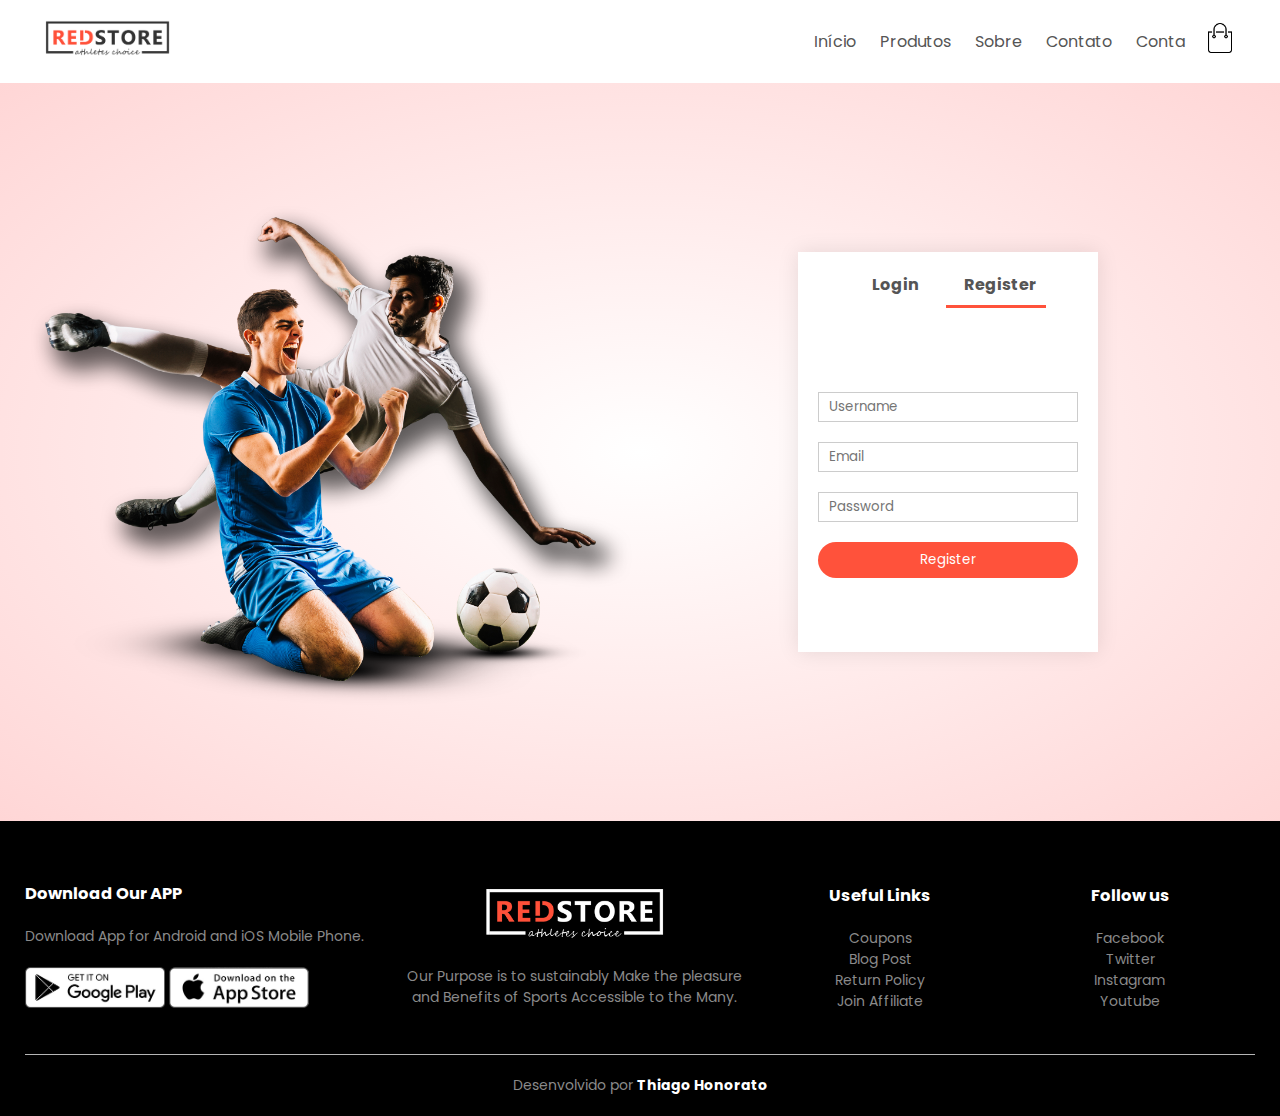
==== account.html @ 4015b4ad "Criação da página de login e correção dos menus" ====
<!DOCTYPE html>
<html lang="pt-br">

<head>
    <meta charset="UTF-8">
    <meta http-equiv="X-UA-Compatible" content="IE=edge">
    <meta name="viewport" content="width=device-width, initial-scale=1.0">
    <title>All Products - RedStore</title>
    <link rel="stylesheet" href="style.css">
    <link rel="stylesheet" href="https://cdnjs.cloudflare.com/ajax/libs/font-awesome/6.3.0/css/all.min.css">
</head>

<body>
    <div class="container">
        <div class="navbar">
            <div class="logo">
                <a href="index.html"><img src="images/logo.png" width="125px" alt="logo"></a>
            </div>
            <nav>
                <ul id="menu-itens">
                    <li><a href="index.html">Início</a></li>
                    <li><a href="products.html">Produtos</a></li>
                    <li><a href="">Sobre</a></li>
                    <li><a href="">Contato</a></li>
                    <li><a href="account.html">Conta</a></li>
                </ul>
            </nav>
            <a href="cart.html"><img src="images/cart.png" alt="Carrinho de compra" width="30px" height="30px"></a>
            <img src="images/menu.png" class="menu-icon" alt="menu" onclick="menuToggle()">
        </div>
    </div>
    <!-- account page -->
    <div class="account-page">
        <div class="container">
            <div class="row">
                <div class="col-2">
                    <img src="images/image1.png" width="100%">
                </div>
                <div class="col-2">
                    <div class="form-container">
                        <div class="form-btn">
                            <span onclick="login()">Login</span>
                            <span onclick="register()">Register</span>
                            <hr id="Indicator">
                        </div>
                        <form id="LoginForm">
                            <input type="text" placeholder="Username">
                            <input type="password" placeholder="Password">
                            <button type="submit" class="btn">Login</button>
                            <a href="">Forgot password</a>
                        </form>
                        <form id="RegForm">
                            <input type="text" placeholder="Username">
                            <input type="email" placeholder="Email">
                            <input type="password" placeholder="Password">
                            <button type="submit" class="btn">Register</button>
                        </form>
                    </div>
                </div>
            </div>
        </div>
    </div>


    <!-- footer -->
    <footer>
        <div class="container">
            <div class="row">
                <div class="footer-col-1">
                    <h3>Download Our APP</h3>
                    <p>Download App for Android and iOS Mobile Phone.</p>
                    <div class="app-logo">
                        <img src="images/play-store.png" alt="">
                        <img src="images/app-store.png" alt="">
                    </div>
                </div>
                <div class="footer-col-2">
                    <img src="images/logo-white.png" alt="">
                    <p>Our Purpose is to sustainably Make the pleasure and Benefits of Sports Accessible to the Many.
                    </p>
                </div>
                <div class="footer-col-3">
                    <h3>Useful Links</h3>
                    <ul>
                        <li>Coupons</li>
                        <li>Blog Post</li>
                        <li>Return Policy</li>
                        <li>Join Affiliate</li>
                    </ul>
                </div>
                <div class="footer-col-4">
                    <h3>Follow us</h3>
                    <ul>
                        <li>Facebook</li>
                        <li>Twitter</li>
                        <li>Instagram</li>
                        <li>Youtube</li>
                    </ul>
                </div>
            </div>
            <hr>
            <p class="copyright">Desenvolvido por <a href="https://www.linkedin.com/in/honoratothiago/">Thiago
                    Honorato</a></p>
        </div>
    </footer>
    <script>
        /*---- js for toggle Form ---- */
        var LoginForm = document.getElementById("LoginForm")
        var RegForm = document.getElementById("RegForm")
        var Indicator = document.getElementById("Indicator")

        function register() {
            RegForm.style.transform = "translateX(0px)"
            LoginForm.style.transform = "translateX(0px)"
            Indicator.style.transform = "translateX(100px)"
        }
        function login() {
            RegForm.style.transform = "translateX(300px)"
            LoginForm.style.transform = "translateX(300px)"
            Indicator.style.transform = "translateX(0px)"
        }
    </script>
    <script src="script.js"></script>
</body>

</html>
---- style.css ----
@import url('https://fonts.googleapis.com/css2?family=Poppins:wght@400;500;600&display=swap');

*{
  margin: 0;
  padding: 0;
  box-sizing: border-box;
  font-family: 'Poppins', sans-serif;
}
.navbar {
    display: flex;
    align-items: center;
    padding: 20px;
}
nav {
    flex: 1;
    text-align: right;
}
nav ul {
    display: inline-block;
    list-style-type: none;
}
nav ul li {
    display: inline-block;
    margin-right: 20px;
}
a {
    text-decoration: none;
    color: #555;
}
p {
    color: #555;
}
.container {
    max-width: 1300px;
    margin: auto;
    padding-left: 25px;
    padding-right: 25px;
}
.row {
    display: flex;
    align-items: center;
    flex-wrap: wrap;
    justify-content: space-around;
}
.col-2 {
    flex-basis: 50%;
    min-width: 300px;
}
.col-2 img {
    max-width: 100%;
    padding: 50px 0;
}
.col-2 h1 {
    font-size: 50px;
    line-height: 60px;
    margin: 25px 0;
}
.btn {
    display: inline-block;
    background: #ff523b;
    color: #fff;
    padding: 8px 30px;
    margin: 30px 0;
    border-radius: 30px;
    transition: background 0.5s;
}
.btn:hover {
    background: #563434;
}
.header {
    background: radial-gradient(#fff, #ffd6d6);
}
.header .row {
    margin-top: 70px;
}
.categories {
    margin: 70px 0; 
}
.col-3 {
    flex-basis: 30%;
    min-width: 250px;
    margin-bottom: 30px;
}
.col-3 img {
    width: 100%;
}
.small-container {
    max-width: 1080px;
    margin: auto;
    padding-left: 25px;
    padding-right: 25px;
}
.col-4 {
    flex-basis: 25%;
    padding: 10px;
    min-width: 200px;
    margin-bottom: 50px;
    transition: transform 0.5s;
}
.col-4 img {
    width: 100%;
}
.title {
    text-align: center;
    margin: 0 auto 80px;
    position: relative;
    line-height: 60px;
    color: #555;
}
.title::after{
    content: '';
    background: #ff523b;
    width: 80px;
    height: 5px;
    border-radius: 5px;
    position: absolute;
    bottom: 0;
    left: 50%;
    transform: translateX(-50%);
}
h4{
    color: #555;
    font-weight: 500;
}
.col-4 p {
    font-size: 14px;
}
.rating .fa, .fa-star-half-stroke, .fa-regular {
    color: #ff523b;
}
.col-4:hover{
    transform: translateY(-5px);
}
/* ---- Offer ---- */
.offer{
    background: radial-gradient(#fff, #ffd6d6);
    margin-top: 80px;
    padding: 30px 0;
}
.col-2 .offer-img {
    padding: 50px;
}
small {
    color: #555;
}
/* ---- testimonial ---- */
.testimonial{
    padding-top: 100px;
}
.testimonial .col-3 {
    text-align: center;
    padding: 40px 20px;
    box-shadow: 0 0 20px 0px rgba(0, 0, 0, 0.1);
    cursor: pointer;
    transition: transform 0.5s;
}
.testimonial .col-3 img {
    width: 50px;
    margin-top: 20px;
    border-radius: 50%;
}
.testimonial .col-3:hover {
    transform: translateY(-10px);
}
.fa.fa-quote-left {
    font-size: 34px;
    color: #ff523b;
}
.col-3 p {
    font-size: 12px;
    margin: 12px 0;
    color: #777;
}
.testimonial .col-3 h3 {
    font-weight: 600;
    color: #555;
    font-size: 16px;
}
/*-- brands --*/
.brands {
    margin: 100px auto;
}
.col-5 {
    width: 160px;
}
.col-5 img {
    width: 100%;
    cursor: pointer;
    filter: grayscale(100%);
}
.col-5 img:hover{
    filter: grayscale(0);
}
/*-- footer --*/
footer {
    background: #000;
    color: #8a8a8a;
    font-size: 14px;
    padding: 60px 0 20px;
}
footer p {
    color: #8a8a8a;
}
footer h3 {
    color: #fff;
    margin-bottom: 20px;
}
.footer-col-1, .footer-col-2, .footer-col-3, .footer-col-4 {
    min-width: 250px;
    margin-bottom: 20px;
}
.footer-col-1 {
    flex-basis: 30%;
}
.footer-col-2 {
    flex: 1;
    text-align: center;
}
.footer-col-2 img {
    width: 180px;
    margin-bottom: 20px;
}
.footer-col-3,.footer-col-4 {
    flex-basis: 12%;
    text-align: center;
}
ul{
    list-style-type: none;
}
.app-logo {
    margin-top: 20px;
}
.app-logo img {
    width: 140px;
}
footer hr {
    border: none;
    background: #b5b5b5;
    height: 1px;
    margin: 20px 0;
}
footer a {
    color: white;
    font-weight: bolder;
    text-decoration: none;
}
footer a:hover{
    color: #ff523b;
}
.copyright {
    text-align: center;
}
.menu-icon {
    width: 28px;
    margin-left: 30px;
    display: none;
}
/* -- all products page -- */
.row-2 {
    justify-content: space-between;
    margin: 100px auto 50px;
}
select {
    border: 1px solid #ff523b;
    padding: 5px;
}
select:focus {
    outline: none;
}
.page-btn {
    margin: 0 auto 80px;
}
.page-btn span {
    display: inline-block;
    border: 1px solid #ff523b;
    margin-left: 10px;
    width: 40px;
    height: 40px;
    text-align: center;
    line-height: 40px;
    cursor: pointer;
}
.page-btn span:hover {
    background: #ff523b;
    color: #fff;
}
/* --- Single product details  ---*/
.single-product{
    margin-top: 80px;
}
.single-product .col-2 img {
    padding: 0;
}
.single-product .col-2 {
    padding: 20px;
}
.single-product h4 {
    margin: 20px 0;
    font-size: 22px;
    font-weight: bold;
}
.single-product select {
    display: block;
    padding: 10px;
    margin-top: 20px;
}
.single-product input {
    width: 50px;
    height: 40px;
    padding-left: 10px;
    font-size: 20px;
    margin-right: 10px;
    border: 1px solid #ff523b;
}
input:focus {
    outline: none;
}
.single-product .fa {
    color: #ff523b;
    margin-left: 10px;
}
.small-img-row {
    display: flex;
    justify-content: space-between;
}
.small-img-col {
    flex: 24%;
    cursor: pointer;
}

/*-- cart items details */
.cart-page {
    margin: 80px auto;
}
table {
    width: 100%;
    border-collapse: collapse;
}
.cart-info {
    display: flex;
    flex-wrap: wrap;
}
th {
    text-align: left;
    padding: 5px;
    color: #fff;
    background: #ff523b;
    font-weight: normal;
}
td {
    padding: 10px 5px;
}
td input {
    width: 40px;
    height: 30px;
    padding: 5px;
}
td a {
    color: #ff523b;
    font-size: 12px;
}
td img {
    width: 80px;
    height: 80px;
    margin-right: 10px;
}
.total-price {
    display: flex;
    justify-content: flex-end;
}
.total-price table {
    border-top: 3px solid #ff523b;
    width: 100%;
    max-width: 400px;
}
td:last-child {
    text-align: right;
}
th:last-child {
    text-align: right;
}

/* --- account-page--- */
.account-page {
    padding: 50px 0;
    background: radial-gradient(#fff, #ffd6d6);
}
.form-container {
    background: #fff;
    width: 300px;
    height: 400px;
    position: relative;
    text-align: center;
    padding: 20px 0;
    margin: auto;
    box-shadow: 0 0 20px 0px rgba(0, 0, 0, 0.1);
    overflow: hidden;
}
.form-container span {
    font-weight: bold;
    padding: 0 10px;
    color: #555;
    cursor: pointer;
    width: 100px;
    display: inline-block;
}
.form-btn {
    display: inline-block;
}
.form-container form {
    max-width: 300px;
    padding: 0 20px;
    position: absolute;
    top: 130px;
    transition: transform 1s;
}
form input {
    width: 100%;
    height: 30px;
    margin: 10px 0;
    padding: 0 10px;
    border: 1px solid #ccc;
}
form .btn {
    width: 100%;
    border: none;
    cursor: pointer;
    margin: 10px 0;
}
form .btn:focus {
    outline: none;
}
#LoginForm {
    left: -300px;
}
#RegForm {
    left: 0px;
}
form a {
    font-size: 12px;
}
#Indicator {
    width: 100px;
    border: none;
    background: #ff523b;
    height: 3px;
    margin-top: 8px;
    transform: translateX(100px);
    transition: transform 1s;
}
/* -- media query for menu --*/

@media only screen and (max-width: 800px) {
    nav ul {
        position: absolute;
        top: 70px;
        left: 0;
        background: #333;
        width: 100%;
        overflow: hidden;
        transition: max-height 0.5s;
    }
    nav ul li {
        display: block;
        margin-right: 50px;
        margin-top: 10px;
        margin-bottom: 10px;
    }
    nav ul li a {
        color: #fff;
    }
    .menu-icon {
        display: block;
        cursor: pointer;
    }
}

/* -- media query for less than 600 screen size -- */ 
@media only screen and (max-width: 600px) {
    .row {
        text-align: center;
    }
    .col-2, .col-3, .col-4 {
        flex-basis: 100%;
    }
    .single-product .row {
        text-align: left;
    }
    .single-product .col-2 {
        padding: 20px 0;
    }
    .single-product h1 {
        font-size: 26px;
        line-height: 26px;
    }
    .cart-info p {
        display: none;
    }
}
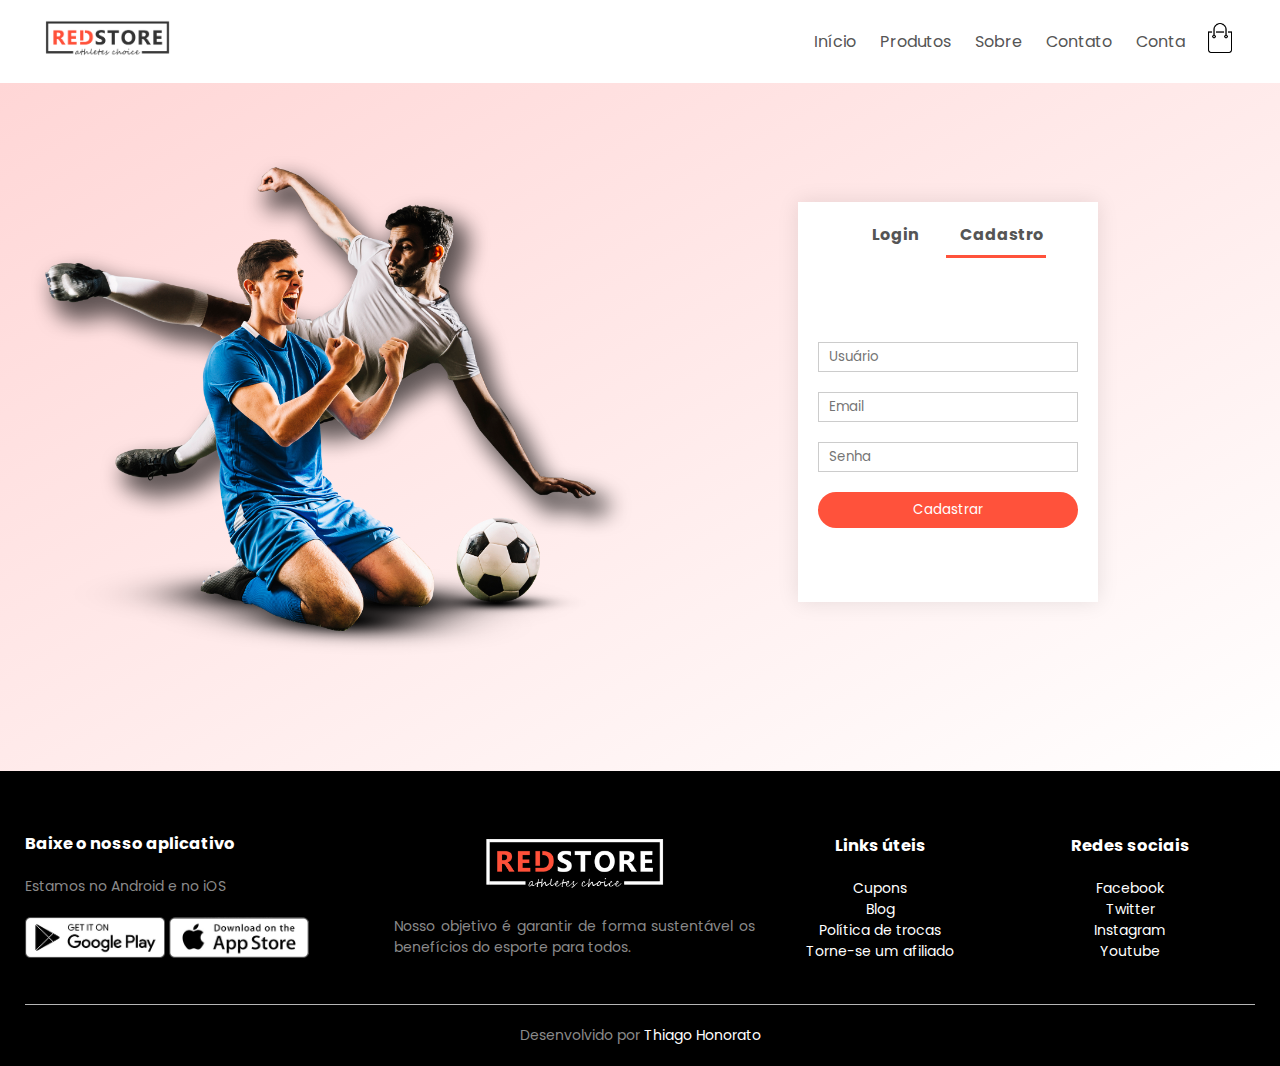
==== commit f9fca255: "Finalização do projeto" ====
--- a/account.html
+++ b/account.html
@@ -40,20 +40,20 @@
                     <div class="form-container">
                         <div class="form-btn">
                             <span onclick="login()">Login</span>
-                            <span onclick="register()">Register</span>
+                            <span onclick="register()">Cadastro</span>
                             <hr id="Indicator">
                         </div>
                         <form id="LoginForm">
-                            <input type="text" placeholder="Username">
-                            <input type="password" placeholder="Password">
+                            <input type="text" placeholder="Usuário">
+                            <input type="password" placeholder="Senha">
                             <button type="submit" class="btn">Login</button>
-                            <a href="">Forgot password</a>
+                            <a href="">Esqueceu a senha?</a>
                         </form>
                         <form id="RegForm">
-                            <input type="text" placeholder="Username">
+                            <input type="text" placeholder="Usuário">
                             <input type="email" placeholder="Email">
-                            <input type="password" placeholder="Password">
-                            <button type="submit" class="btn">Register</button>
+                            <input type="password" placeholder="Senha">
+                            <button type="submit" class="btn">Cadastrar</button>
                         </form>
                     </div>
                 </div>
@@ -67,8 +67,8 @@
         <div class="container">
             <div class="row">
                 <div class="footer-col-1">
-                    <h3>Download Our APP</h3>
-                    <p>Download App for Android and iOS Mobile Phone.</p>
+                    <h3>Baixe o nosso aplicativo</h3>
+                    <p>Estamos no Android e no iOS</p>
                     <div class="app-logo">
                         <img src="images/play-store.png" alt="">
                         <img src="images/app-store.png" alt="">
@@ -76,25 +76,24 @@
                 </div>
                 <div class="footer-col-2">
                     <img src="images/logo-white.png" alt="">
-                    <p>Our Purpose is to sustainably Make the pleasure and Benefits of Sports Accessible to the Many.
-                    </p>
+                    <p>Nosso objetivo é garantir de forma sustentável os benefícios do esporte para todos.</p>
                 </div>
                 <div class="footer-col-3">
-                    <h3>Useful Links</h3>
+                    <h3>Links úteis</h3>
                     <ul>
-                        <li>Coupons</li>
-                        <li>Blog Post</li>
-                        <li>Return Policy</li>
-                        <li>Join Affiliate</li>
+                        <li><a href="#">Cupons</a></li>
+                        <li><a href="#">Blog</a></li>
+                        <li><a href="#">Política de trocas</a></li>
+                        <li><a href="#">Torne-se um afiliado</a></li>
                     </ul>
                 </div>
                 <div class="footer-col-4">
-                    <h3>Follow us</h3>
+                    <h3>Redes sociais</h3>
                     <ul>
-                        <li>Facebook</li>
-                        <li>Twitter</li>
-                        <li>Instagram</li>
-                        <li>Youtube</li>
+                        <li><a href="#">Facebook</a></li>
+                        <li><a href="#">Twitter</a></li>
+                        <li><a href="#">Instagram</a></li>
+                        <li><a href="#">Youtube</a></li>
                     </ul>
                 </div>
             </div>
--- a/style.css
+++ b/style.css
@@ -68,7 +68,7 @@
     background: #563434;
 }
 .header {
-    background: radial-gradient(#fff, #ffd6d6);
+    background: linear-gradient(to top left, #fff, #ffd6d6);
 }
 .header .row {
     margin-top: 70px;
@@ -133,19 +133,23 @@
 }
 /* ---- Offer ---- */
 .offer{
-    background: radial-gradient(#fff, #ffd6d6);
+    background: linear-gradient(to top, #fff, #ffd6d6) ;
     margin-top: 80px;
     padding: 30px 0;
 }
 .col-2 .offer-img {
     padding: 50px;
 }
-small {
-    color: #555;
+p {
+    color: #555;
+    text-align: justify;
 }
 /* ---- testimonial ---- */
 .testimonial{
     padding-top: 100px;
+}
+.testimonial .small-container{
+    display: flex;
 }
 .testimonial .col-3 {
     text-align: center;
@@ -241,7 +245,6 @@
 }
 footer a {
     color: white;
-    font-weight: bolder;
     text-decoration: none;
 }
 footer a:hover{
@@ -382,8 +385,8 @@
 
 /* --- account-page--- */
 .account-page {
-    padding: 50px 0;
-    background: radial-gradient(#fff, #ffd6d6);
+    padding-bottom: 50px;
+    background: linear-gradient(to top left, #fff, #ffd6d6);
 }
 .form-container {
     background: #fff;
@@ -483,6 +486,9 @@
     .col-2, .col-3, .col-4 {
         flex-basis: 100%;
     }
+    .testimonial .small-container {
+        flex-direction: column;
+    }
     .single-product .row {
         text-align: left;
     }
